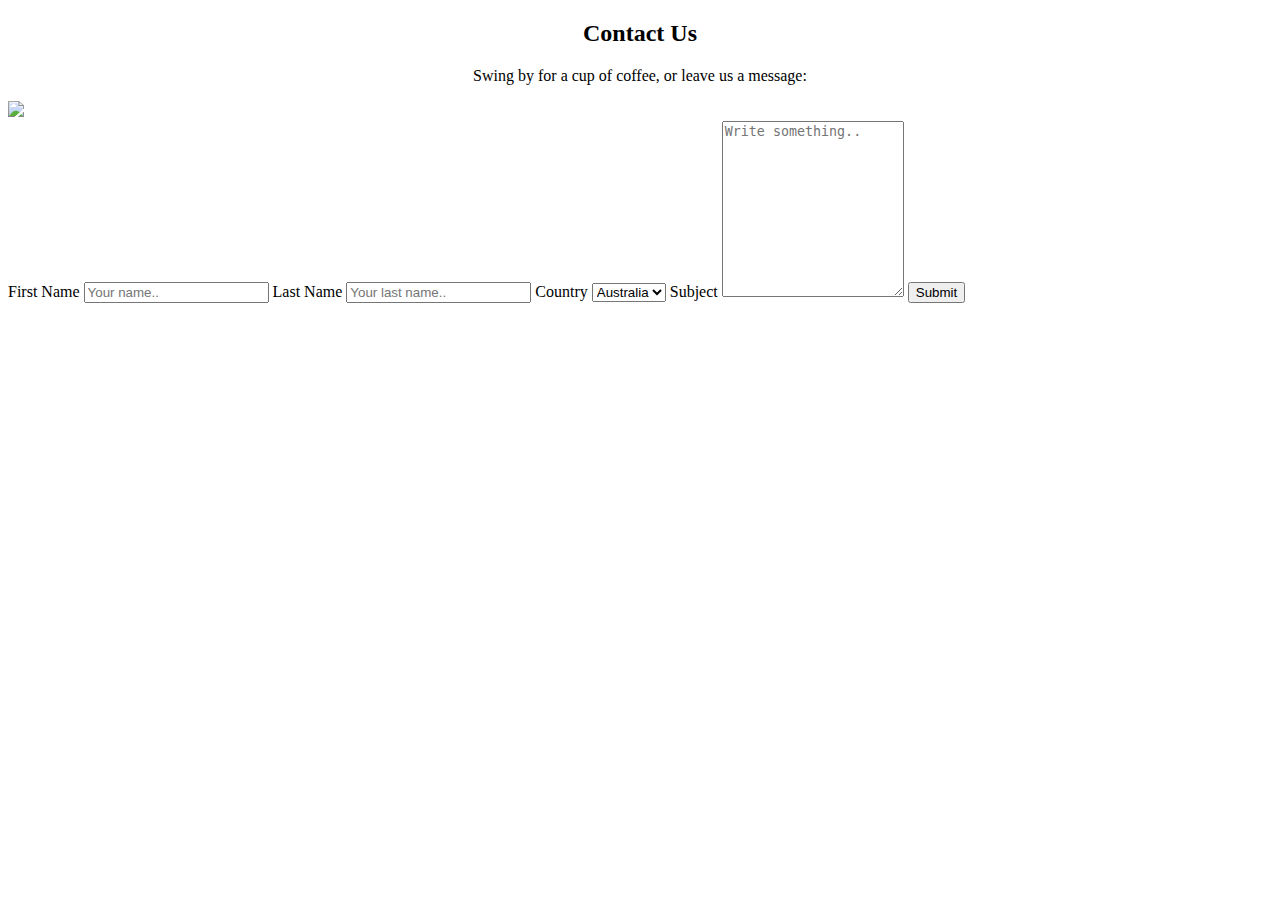
==== contact.html @ 7f714a5b "Current portfolio with html restructure and css" ====
<!DOCTYPE html>
<html lang="en-us"></html>

<div class="container">
        <div style="text-align:center">
          <h2>Contact Us</h2>
          <p>Swing by for a cup of coffee, or leave us a message:</p>
        </div>
        <div class="row">
          <div class="column">
            <img src="/w3images/map.jpg" style="width:100%">
          </div>
          <div class="column">
            <form action="/action_page.php">
              <label for="fname">First Name</label>
              <input type="text" id="fname" name="firstname" placeholder="Your name..">
              <label for="lname">Last Name</label>
              <input type="text" id="lname" name="lastname" placeholder="Your last name..">
              <label for="country">Country</label>
              <select id="country" name="country">
                <option value="australia">Australia</option>
                <option value="canada">Canada</option>
                <option value="usa">USA</option>
              </select>
              <label for="subject">Subject</label>
              <textarea id="subject" name="subject" placeholder="Write something.." style="height:170px"></textarea>
              <input type="submit" value="Submit">
            </form>
          </div>
        </div>
      </div>
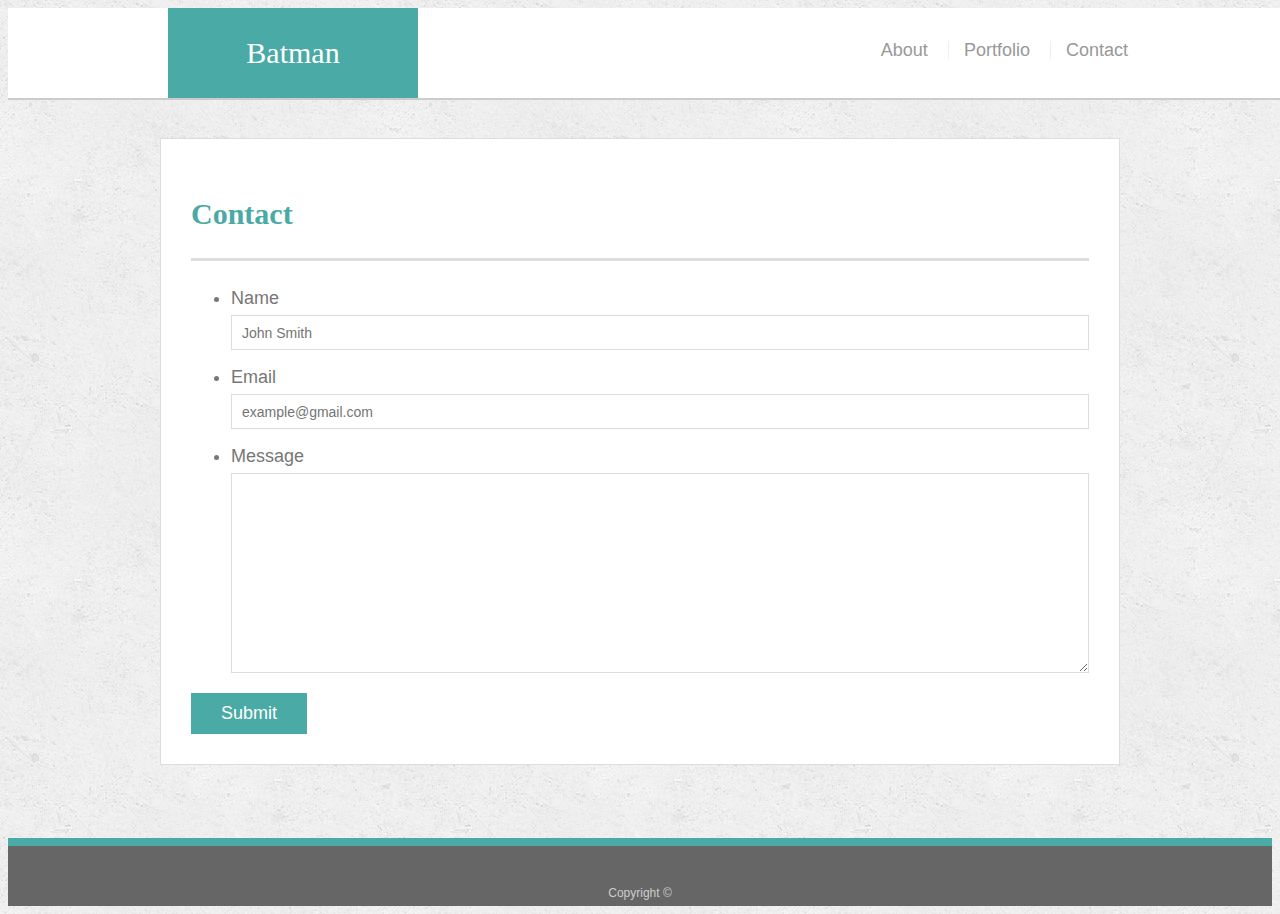
==== commit bd36fd32: "Complete test portfolio" ====
--- a/contact.html
+++ b/contact.html
@@ -1,31 +1,56 @@
-<!DOCTYPE html>
-<html lang="en-us"></html>
+<!doctype html>
+<html lang="en-us">
 
-<div class="container">
-        <div style="text-align:center">
-          <h2>Contact Us</h2>
-          <p>Swing by for a cup of coffee, or leave us a message:</p>
-        </div>
-        <div class="row">
-          <div class="column">
-            <img src="/w3images/map.jpg" style="width:100%">
-          </div>
-          <div class="column">
-            <form action="/action_page.php">
-              <label for="fname">First Name</label>
-              <input type="text" id="fname" name="firstname" placeholder="Your name..">
-              <label for="lname">Last Name</label>
-              <input type="text" id="lname" name="lastname" placeholder="Your last name..">
-              <label for="country">Country</label>
-              <select id="country" name="country">
-                <option value="australia">Australia</option>
-                <option value="canada">Canada</option>
-                <option value="usa">USA</option>
-              </select>
-              <label for="subject">Subject</label>
-              <textarea id="subject" name="subject" placeholder="Write something.." style="height:170px"></textarea>
-              <input type="submit" value="Submit">
-            </form>
-          </div>
-        </div>
-      </div>+<head>
+  <meta charset="UTF-8">
+  <title>Contact | Your Name</title>
+  <link rel="stylesheet" type="text/css" href="assets/css/style.css">
+</head>
+
+<body>
+
+  <header id="masthead">
+    <div class="container">
+      <a href="index.html" id="logo">Batman</a>
+      <nav>
+        <a href="index.html">About</a>
+        <a href="portfolio.html">Portfolio</a>
+        <a href="contact.html">Contact</a>
+      </nav>
+    </div>
+  </header>
+
+  <div id="main-container" class="container">
+    <section class="main-section">
+      <h1>Contact</h1>
+
+      <form id="contact-form">
+        <ul>
+          <li>
+            <label for="name">Name</label>
+            <input type="text" id="name" name="name" placeholder="John Smith" required="required">
+          </li>
+          <li>
+            <label for="email">Email</label>
+            <input type="email" id="email" name="email" placeholder="example@gmail.com" required="required">
+          </li>
+          <li>
+            <label for="message">Message</label>
+            <textarea id="message" name="message" required="required"></textarea>
+          </li>
+        </ul>
+        <input type="submit">
+      </form>
+
+    </section>
+
+  </div>
+
+  <footer>
+    <div class="container">
+      Copyright &copy; 
+    </div>
+  </footer>
+</body>
+
+</html>
--- a/assets/css/style.css
+++ b/assets/css/style.css
@@ -0,0 +1,214 @@
+body {
+    font-family: Arial, Helvetica, sans-serif;
+    font-size: 18px;
+    line-height: 34px;
+    color: #777777;
+    background: url("../images/concrete_seamless.png");
+}
+
+* {
+    box-sizing: border-box;
+}
+
+/* Nav bar container */
+
+.container {
+    width: 100%;
+    max-width: 960px;
+    margin: 0 auto;
+    clear: both;
+}
+
+h1,
+h2,
+h3 {
+    font-family: Georgia, 'Times New Roman', Times, serif;
+    font-weight: 700;
+    color: #4aaaa5;
+    
+}
+img {
+    height: auto; 
+    width: auto; 
+    max-width: 300px; 
+    max-height: 300px;
+}
+
+h1 {
+    padding-bottom: 20px;
+    font-size: 30px;
+    line-height: 49px;
+    border-bottom: 3px solid #dddddd;
+
+}
+
+#masthead {
+    position: fixed;
+    z-index: 99%;
+    width: 100%;
+    margin: 0 0 30px;
+    overflow: auto;
+    color: #ffffff;
+    background: #ffffff;
+    border-bottom: 2px solid #cccccc;
+
+}
+
+#logo {
+    float: left;
+    width: 250px;
+    height: 90px;
+    font-family: Georgia, 'Times New Roman', Times, serif;
+    font-size: 30px;
+    font-weight: 700px;
+    line-height: 90px;
+    color: #ffffff;
+    text-align: center;
+    text-decoration: none;
+    background: #4aaaa5;
+
+}
+
+nav {
+    float: right;
+    margin-top: 25px;
+}
+
+nav a {
+    display: inline-block;
+    padding-left: 15px;
+    margin-left: 15px;
+    line-height: 18px;
+    color: #999;
+    text-decoration: none;
+    border-left: 1px solid #efefef;
+
+    
+}
+
+nav a:first-child {
+    border-left: 0 none;
+}
+
+/* Standard footer settings for basic portfolio */
+
+footer {
+    padding: 30px 0;
+    clear: both;
+    font-size: 12px;
+    color: #ffffff;
+    color: #cccccc;
+    text-align: center;
+    background: #666666;
+    border-top: 8px solid #4aaaa5;
+    height: 50px;
+  
+}
+
+h3, h2 {
+    padding-bottom: 20px;
+    margin-bottom: 15px;
+    line-height: 22px;
+    border-bottom: 2px solid #eeeeee;
+}
+
+/* main */
+
+#main-container {
+    padding-top: 130px;
+    min-height: calc(100vh - 70px);
+  }
+  
+  .main-section {
+    float: left;
+    width: 100%;
+    max-width: 960px;
+    padding: 30px;
+    margin: 0 0 40px;
+    background: #ffffff;
+    border: 1px solid #dddddd;
+  }
+  
+  /* portfolio page */
+  
+  .work {
+    position: relative;
+    float: left;
+    width: 274px;
+    margin: 20px 0 25px;
+    overflow: auto;
+  }
+  
+  .work:nth-child(even) {
+    margin-right: 40px;
+  }
+  
+  .work img {
+    width: 100%;
+    border: 0 none;
+    opacity: 0.8;
+  }
+  
+  .work h3 {
+    position: absolute;
+    bottom: 20px;
+    width: 100%;
+    padding: 15px;
+    margin-bottom: 0;
+    font-weight: 300;
+    line-height: 30px;
+    color: #ffffff;
+    text-align: center;
+    background: #4aaaa5;
+    border-bottom: 0;
+  }
+  
+  .auth-image {
+    float: left;
+    width: 200px;
+    height: auto;
+    margin-top: 10px;
+    margin-right: 25px;
+  }
+  
+  /* contact page */
+  
+  #contact-form ul {
+    margin-bottom: 20px;
+  }
+  
+  #contact-form li {
+    margin-bottom: 10px;
+  }
+  
+  label,
+  input[type=text],
+  input[type=email],
+  textarea {
+    display: block;
+    width: 100%;
+  }
+  
+  input[type=text],
+  input[type=email],
+  textarea {
+    height: 35px;
+    padding: 0 10px;
+    font-size: 14px;
+    border: 1px solid #dddddd;
+  }
+  
+  textarea {
+    height: 200px;
+  }
+  
+  input[type=submit] {
+    padding: 10px 30px;
+    font-size: 18px;
+    color: #ffffff;
+    cursor: pointer;
+    background: #4aaaa5;
+    border: 0 none;
+  }
+  
+
